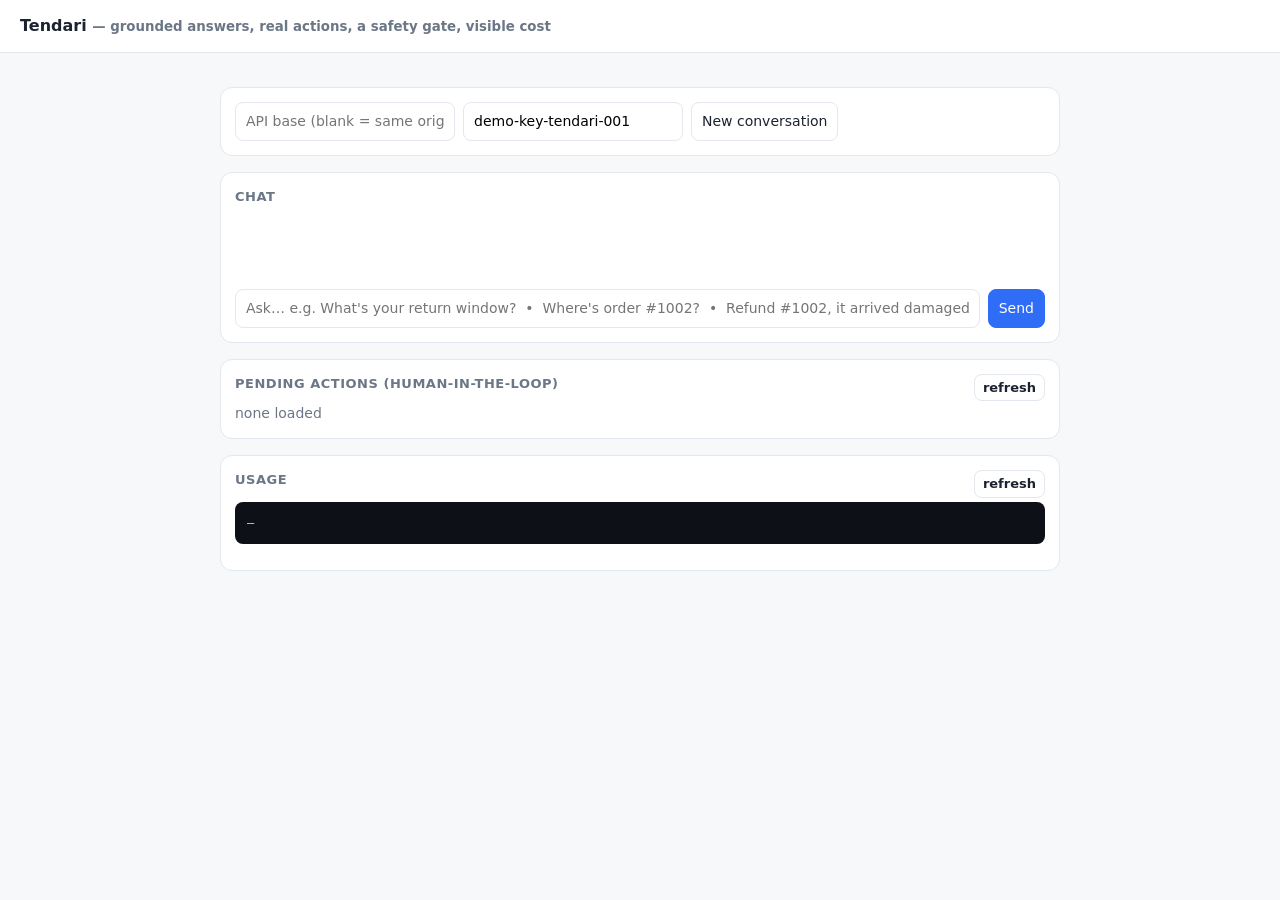
==== app/static/index.html @ 52199aa4 "M6: observability, tests, deploy — GET /v1/tools + GET /v1/usage, demo page, deploy config Completes" ====
<!doctype html>
<html lang="en">
<head>
<meta charset="utf-8" />
<meta name="viewport" content="width=device-width, initial-scale=1" />
<title>Tendari — demo console</title>
<style>
  :root { --fg:#1c2330; --mut:#6b7686; --line:#e3e7ee; --accent:#2f6df6; --bg:#f7f8fa; }
  * { box-sizing: border-box; }
  body { font:14px/1.5 ui-sans-serif,system-ui,-apple-system,Segoe UI,Roboto,sans-serif;
         margin:0; color:var(--fg); background:var(--bg); }
  header { padding:14px 20px; border-bottom:1px solid var(--line); background:#fff; }
  header h1 { font-size:16px; margin:0; } header small { color:var(--mut); }
  main { max-width:880px; margin:0 auto; padding:18px 20px 60px; }
  .row { display:flex; gap:8px; flex-wrap:wrap; align-items:center; }
  input,button { font:inherit; padding:8px 10px; border:1px solid var(--line); border-radius:8px; }
  input { background:#fff; } input[type=text]{ flex:1; min-width:160px; }
  button { background:var(--accent); color:#fff; border-color:var(--accent); cursor:pointer; }
  button.ghost { background:#fff; color:var(--fg); border-color:var(--line); }
  button:disabled { opacity:.5; cursor:default; }
  .card { background:#fff; border:1px solid var(--line); border-radius:12px; padding:14px; margin-top:16px; }
  .card h2 { font-size:13px; text-transform:uppercase; letter-spacing:.04em; color:var(--mut); margin:0 0 10px; }
  #log { display:flex; flex-direction:column; gap:10px; min-height:60px; }
  .msg { padding:9px 12px; border-radius:10px; max-width:85%; white-space:pre-wrap; }
  .me { align-self:flex-end; background:#eaf1ff; }
  .bot { align-self:flex-start; background:#f1f3f7; }
  .evt { align-self:flex-start; color:var(--mut); font-size:12px; font-family:ui-monospace,monospace; }
  pre { background:#0d1117; color:#c9d1d9; padding:12px; border-radius:8px; overflow:auto; font-size:12px; }
  .pa { border:1px solid var(--line); border-radius:8px; padding:8px 10px; margin-bottom:8px; }
  .pa .meta { color:var(--mut); font-size:12px; }
  .pa button { padding:4px 10px; font-size:12px; margin-left:6px; }
</style>
</head>
<body>
<header>
  <h1>Tendari <small>— grounded answers, real actions, a safety gate, visible cost</small></h1>
</header>
<main>
  <div class="card">
    <div class="row">
      <input id="base" type="text" value="" placeholder="API base (blank = same origin)" style="flex:0 0 220px" />
      <input id="key" type="text" value="demo-key-tendari-001" placeholder="API key" style="flex:0 0 220px" />
      <button class="ghost" onclick="newConvo()">New conversation</button>
    </div>
  </div>

  <div class="card">
    <h2>Chat</h2>
    <div id="log"></div>
    <div class="row" style="margin-top:12px">
      <input id="q" type="text" placeholder="Ask… e.g. What's your return window?  •  Where's order #1002?  •  Refund #1002, it arrived damaged"
             onkeydown="if(event.key==='Enter')send()" />
      <button id="sendBtn" onclick="send()">Send</button>
    </div>
  </div>

  <div class="card">
    <h2>Pending actions (human-in-the-loop) <button class="ghost" style="float:right;padding:3px 8px" onclick="loadPending()">refresh</button></h2>
    <div id="pending"><span class="meta" style="color:#6b7686">none loaded</span></div>
  </div>

  <div class="card">
    <h2>Usage <button class="ghost" style="float:right;padding:3px 8px" onclick="loadUsage()">refresh</button></h2>
    <pre id="usage">—</pre>
  </div>
</main>

<script>
let convo = null;
const $ = id => document.getElementById(id);
const base = () => $('base').value.replace(/\/$/, '');
const hdrs = () => ({ 'Authorization': 'Bearer ' + $('key').value, 'Content-Type': 'application/json' });

function add(cls, text) {
  const d = document.createElement('div'); d.className = 'msg ' + cls; d.textContent = text;
  $('log').appendChild(d); d.scrollIntoView(); return d;
}

async function newConvo() {
  const r = await fetch(base() + '/v1/conversations', { method: 'POST', headers: hdrs(), body: '{}' });
  if (!r.ok) { add('evt', 'create failed: ' + r.status); return null; }
  convo = (await r.json()).id; add('evt', 'new conversation ' + convo); return convo;
}

async function send() {
  const q = $('q').value.trim(); if (!q) return;
  if (!convo && !(await newConvo())) return;
  $('q').value = ''; $('sendBtn').disabled = true;
  add('me', q);
  const bot = add('bot', ''); let text = '';
  try {
    const r = await fetch(base() + '/v1/conversations/' + convo + '/messages',
      { method: 'POST', headers: hdrs(), body: JSON.stringify({ content: q, stream: true }) });
    const reader = r.body.getReader(); const dec = new TextDecoder(); let buf = '';
    while (true) {
      const { value, done } = await reader.read(); if (done) break;
      buf += dec.decode(value, { stream: true });
      const frames = buf.split('\n\n'); buf = frames.pop();
      for (const f of frames) {
        let ev = 'message', data = '';
        for (const line of f.split('\n')) {
          if (line.startsWith('event:')) ev = line.slice(6).trim();
          else if (line.startsWith('data:')) data += line.slice(5).trim();
        }
        let p = {}; try { p = JSON.parse(data); } catch {}  // one guarded parse per frame
        if (ev === 'token') { text += p.text || ''; bot.textContent = text; }
        else if (ev === 'tool_call_start') add('evt', '→ tool ' + (p.tool || ''));
        else if (ev === 'tool_call_result') add('evt', '✓ ' + (p.tool || '') + ' ' + (p.status || ''));
        else if (ev === 'approval_required') { add('evt', '⏸ approval required — see pending actions'); loadPending(); }
        else if (ev === 'done') { loadUsage(); }
      }
    }
    if (!text) bot.textContent = '(no text returned)';
  } catch (e) { add('evt', 'stream error: ' + e); }
  $('sendBtn').disabled = false;
}

async function loadPending() {
  const box = $('pending'); box.innerHTML = '';
  const r = await fetch(base() + '/v1/pending-actions?status=pending_approval', { headers: hdrs() });
  const rows = r.ok ? await r.json() : [];
  if (!rows.length) { box.innerHTML = '<span class="meta">no pending actions</span>'; return; }
  for (const a of rows) {
    const d = document.createElement('div'); d.className = 'pa';
    // textContent (not innerHTML) — payload fields are model/user-controlled.
    const name = document.createElement('b'); name.textContent = a.action_type;
    const meta = document.createElement('span'); meta.className = 'meta';
    const pl = a.payload || {};
    meta.textContent = ` ${pl.order_number || ''} · ${pl.amount || ''} ${pl.currency || ''} · ${a.status}`;
    d.append(name, meta);
    const ok = document.createElement('button'); ok.textContent = 'approve';
    ok.onclick = () => act(a.id, 'approve');
    const no = document.createElement('button'); no.className = 'ghost'; no.textContent = 'reject';
    no.onclick = () => act(a.id, 'reject');
    d.append(ok, no); box.appendChild(d);
  }
}

async function act(id, what) {
  const r = await fetch(base() + '/v1/pending-actions/' + id + '/' + what, { method: 'POST', headers: hdrs() });
  const j = await r.json().catch(() => ({}));
  add('evt', `${what} → ${r.status} ${JSON.stringify(j)}`);
  loadPending();
}

async function loadUsage() {
  const r = await fetch(base() + '/v1/usage', { headers: hdrs() });
  $('usage').textContent = r.ok ? JSON.stringify(await r.json(), null, 2) : 'error ' + r.status;
}
</script>
</body>
</html>
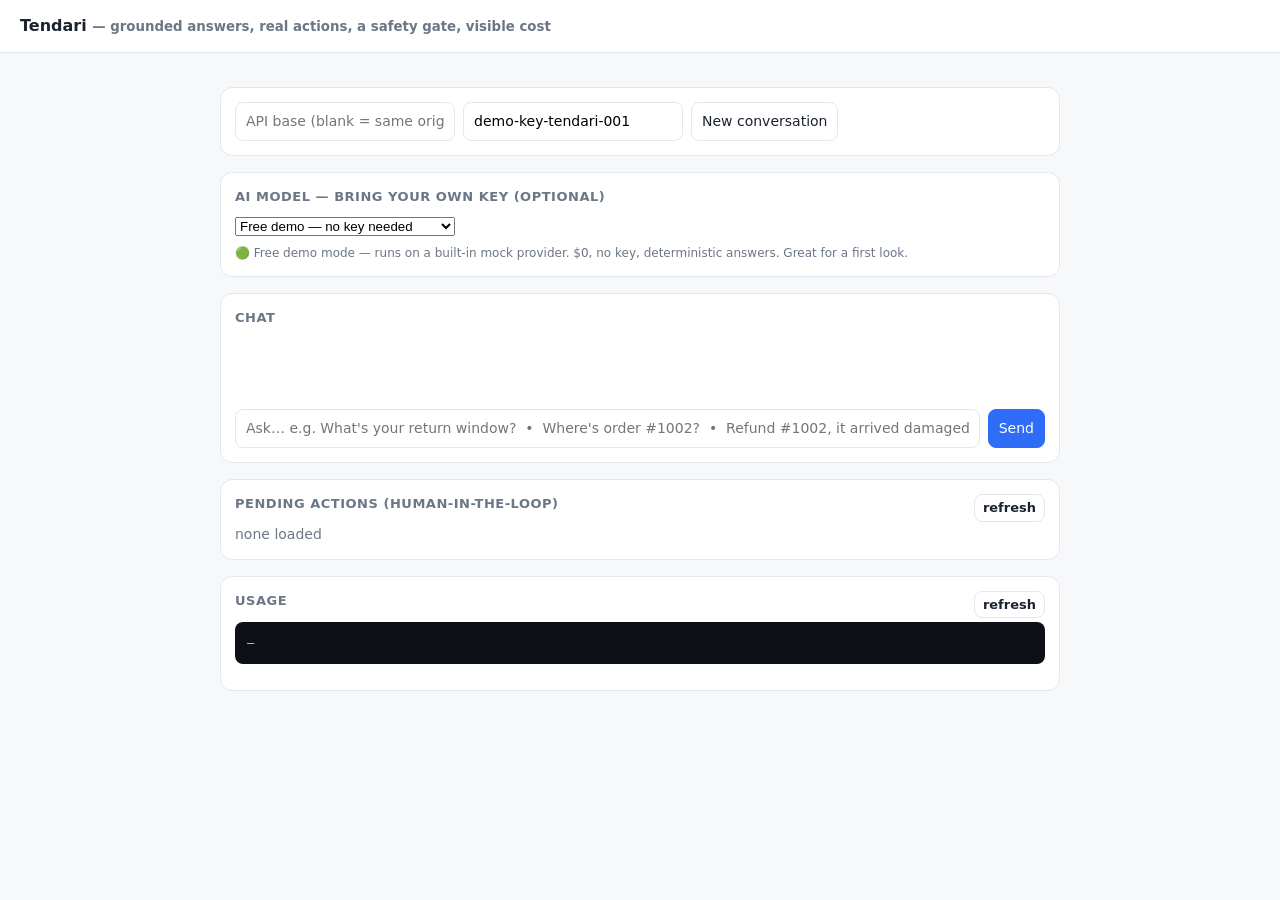
==== commit 117d229a: "feat(demo): bring-your-own-key so visitors run the agent on their own LLM key The public demo can no" ====
--- a/app/static/index.html
+++ b/app/static/index.html
@@ -39,9 +39,23 @@
   <div class="card">
     <div class="row">
       <input id="base" type="text" value="" placeholder="API base (blank = same origin)" style="flex:0 0 220px" />
-      <input id="key" type="text" value="demo-key-tendari-001" placeholder="API key" style="flex:0 0 220px" />
+      <input id="key" type="text" value="demo-key-tendari-001" placeholder="Workspace API key" style="flex:0 0 220px" />
       <button class="ghost" onclick="newConvo()">New conversation</button>
     </div>
+  </div>
+
+  <div class="card">
+    <h2>AI model — bring your own key (optional)</h2>
+    <div class="row">
+      <select id="provider" onchange="onProviderChange()" style="flex:0 0 220px">
+        <option value="mock">Free demo — no key needed</option>
+        <option value="anthropic">Anthropic — Claude (your key)</option>
+        <option value="openai">OpenAI — GPT (your key)</option>
+      </select>
+      <input id="llmkey" type="password" placeholder="Paste your provider API key" oninput="saveLlm()" style="flex:1; display:none" />
+      <button id="forgetKey" class="ghost" onclick="forgetLlm()" style="display:none">Forget key</button>
+    </div>
+    <div id="modeNote" class="meta" style="color:var(--mut); font-size:12px; margin-top:8px"></div>
   </div>
 
   <div class="card">
@@ -69,7 +83,65 @@
 let convo = null;
 const $ = id => document.getElementById(id);
 const base = () => $('base').value.replace(/\/$/, '');
-const hdrs = () => ({ 'Authorization': 'Bearer ' + $('key').value, 'Content-Type': 'application/json' });
+
+// ---- BYOK (bring your own key) -------------------------------------------
+// The provider key lives ONLY in this browser (localStorage) and is sent to
+// this server as a per-request header so it can relay the call. Never stored
+// server-side. Selecting "Free demo" sends no key — the agent uses the mock.
+function llmProvider() { return $('provider').value; }
+function llmKey() { return ($('llmkey').value || '').trim(); }
+
+function onProviderChange() {
+  const real = llmProvider() !== 'mock';
+  $('llmkey').style.display = real ? '' : 'none';
+  $('forgetKey').style.display = real && llmKey() ? '' : 'none';
+  localStorage.setItem('tendari.provider', llmProvider());
+  renderMode();
+}
+
+function saveLlm() {
+  localStorage.setItem('tendari.llmkey', llmKey());
+  $('forgetKey').style.display = llmKey() ? '' : 'none';
+  renderMode();
+}
+
+function forgetLlm() {
+  $('llmkey').value = '';
+  localStorage.removeItem('tendari.llmkey');
+  saveLlm();
+}
+
+function renderMode() {
+  const note = $('modeNote');
+  if (llmProvider() === 'mock') {
+    note.textContent = '🟢 Free demo mode — runs on a built-in mock provider. $0, no key, deterministic answers. Great for a first look.';
+  } else if (!llmKey()) {
+    const name = llmProvider() === 'anthropic' ? 'Anthropic' : 'OpenAI';
+    note.textContent = `🔑 Paste your ${name} API key above to drive the agent with a real model. Falls back to the free mock until you do.`;
+  } else {
+    const name = llmProvider() === 'anthropic' ? 'Claude (Anthropic)' : 'GPT (OpenAI)';
+    note.textContent = `✅ Using YOUR key — answers come from ${name}, billed to your account. The key stays in this browser and is only relayed to call the provider; it is never stored or logged server-side.`;
+  }
+}
+
+function restoreLlm() {
+  $('provider').value = localStorage.getItem('tendari.provider') || 'mock';
+  $('llmkey').value = localStorage.getItem('tendari.llmkey') || '';
+  onProviderChange();
+}
+
+const hdrs = () => {
+  const h = { 'Authorization': 'Bearer ' + $('key').value, 'Content-Type': 'application/json' };
+  // Only attach BYOK headers when a real provider + key are set; otherwise the
+  // server uses its default (free mock) provider.
+  if (llmProvider() !== 'mock' && llmKey()) {
+    h['X-LLM-Provider'] = llmProvider();
+    h['X-LLM-Api-Key'] = llmKey();
+  }
+  return h;
+};
+
+restoreLlm();
 
 function add(cls, text) {
   const d = document.createElement('div'); d.className = 'msg ' + cls; d.textContent = text;
@@ -95,10 +167,11 @@
     while (true) {
       const { value, done } = await reader.read(); if (done) break;
       buf += dec.decode(value, { stream: true });
-      const frames = buf.split('\n\n'); buf = frames.pop();
+      // SSE frames are separated by a blank line — tolerate \n\n, \r\n\r\n, or \r\r.
+      const frames = buf.split(/\r\n\r\n|\r\r|\n\n/); buf = frames.pop();
       for (const f of frames) {
         let ev = 'message', data = '';
-        for (const line of f.split('\n')) {
+        for (const line of f.split(/\r\n|\r|\n/)) {
           if (line.startsWith('event:')) ev = line.slice(6).trim();
           else if (line.startsWith('data:')) data += line.slice(5).trim();
         }
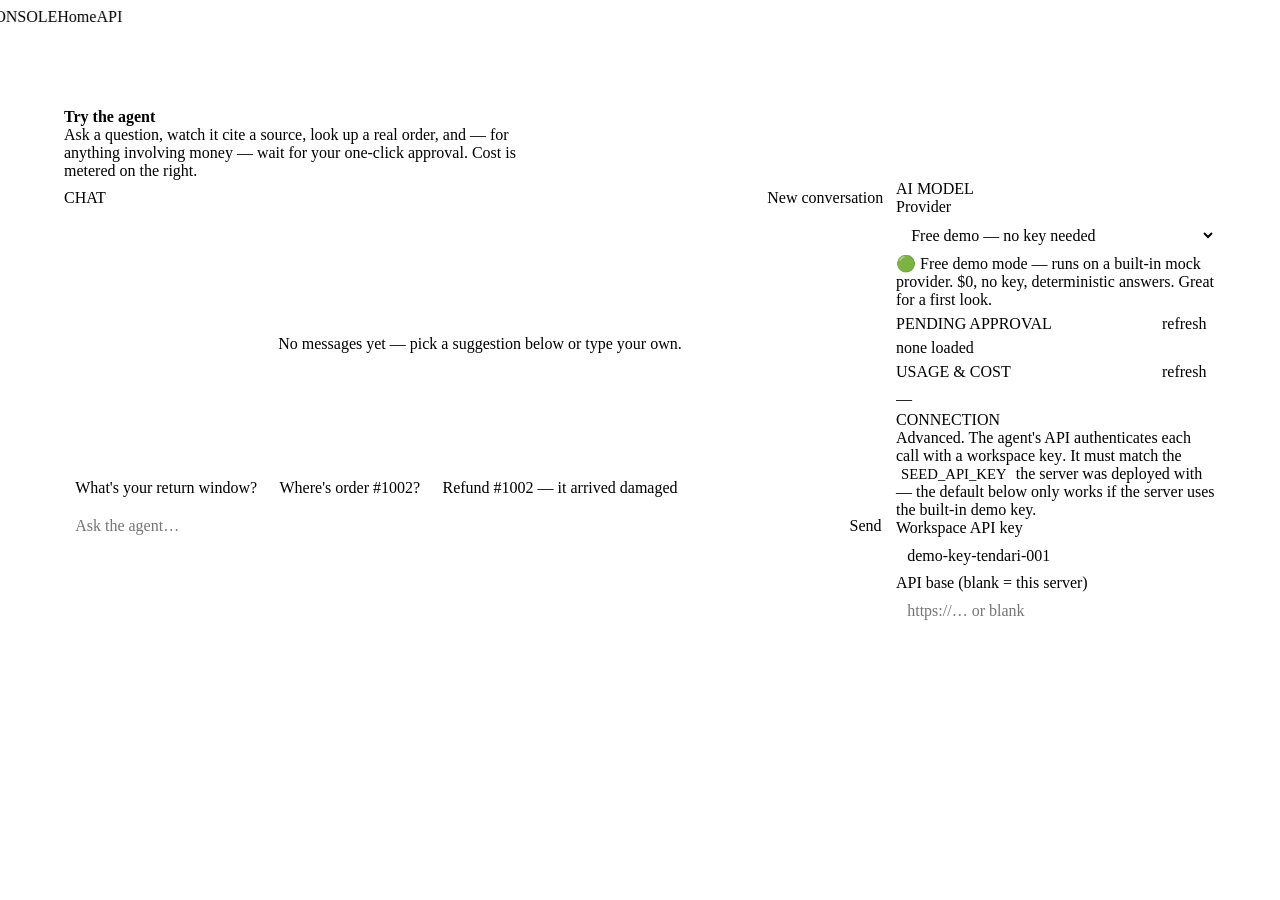
==== commit 018eb570: "fix(demo): explain the workspace key and surface 401s clearly A 401 (workspace key not matching the " ====
--- a/app/static/index.html
+++ b/app/static/index.html
@@ -4,78 +4,204 @@
 <meta charset="utf-8" />
 <meta name="viewport" content="width=device-width, initial-scale=1" />
 <title>Tendari — demo console</title>
+<link rel="preconnect" href="https://fonts.googleapis.com" />
+<link rel="preconnect" href="https://fonts.gstatic.com" crossorigin />
+<link href="https://fonts.googleapis.com/css2?family=Geist:wght@400;500;600;700&family=Geist+Mono:wght@400;500&display=swap" rel="stylesheet" />
+<link rel="stylesheet" href="/static/tokens.css" />
 <style>
-  :root { --fg:#1c2330; --mut:#6b7686; --line:#e3e7ee; --accent:#2f6df6; --bg:#f7f8fa; }
-  * { box-sizing: border-box; }
-  body { font:14px/1.5 ui-sans-serif,system-ui,-apple-system,Segoe UI,Roboto,sans-serif;
-         margin:0; color:var(--fg); background:var(--bg); }
-  header { padding:14px 20px; border-bottom:1px solid var(--line); background:#fff; }
-  header h1 { font-size:16px; margin:0; } header small { color:var(--mut); }
-  main { max-width:880px; margin:0 auto; padding:18px 20px 60px; }
-  .row { display:flex; gap:8px; flex-wrap:wrap; align-items:center; }
-  input,button { font:inherit; padding:8px 10px; border:1px solid var(--line); border-radius:8px; }
-  input { background:#fff; } input[type=text]{ flex:1; min-width:160px; }
-  button { background:var(--accent); color:#fff; border-color:var(--accent); cursor:pointer; }
-  button.ghost { background:#fff; color:var(--fg); border-color:var(--line); }
-  button:disabled { opacity:.5; cursor:default; }
-  .card { background:#fff; border:1px solid var(--line); border-radius:12px; padding:14px; margin-top:16px; }
-  .card h2 { font-size:13px; text-transform:uppercase; letter-spacing:.04em; color:var(--mut); margin:0 0 10px; }
-  #log { display:flex; flex-direction:column; gap:10px; min-height:60px; }
-  .msg { padding:9px 12px; border-radius:10px; max-width:85%; white-space:pre-wrap; }
-  .me { align-self:flex-end; background:#eaf1ff; }
-  .bot { align-self:flex-start; background:#f1f3f7; }
-  .evt { align-self:flex-start; color:var(--mut); font-size:12px; font-family:ui-monospace,monospace; }
-  pre { background:#0d1117; color:#c9d1d9; padding:12px; border-radius:8px; overflow:auto; font-size:12px; }
-  .pa { border:1px solid var(--line); border-radius:8px; padding:8px 10px; margin-bottom:8px; }
-  .pa .meta { color:var(--mut); font-size:12px; }
-  .pa button { padding:4px 10px; font-size:12px; margin-left:6px; }
+/* Hallmark · genre: modern-minimal · theme: Quiet · component-scope: demo console
+ * tone: technical · nav: N5 floating pill · pre-emit critique: P5 H4 E5 S5 R5 V4
+ */
+* { box-sizing: border-box; }
+html, body { overflow-x: clip; }
+body {
+  margin: 0; font-family: var(--font-body); font-size: var(--text-md);
+  line-height: var(--leading-body); color: var(--color-ink); background: var(--color-paper);
+  -webkit-font-smoothing: antialiased;
+}
+h1, h2 { font-family: var(--font-display); letter-spacing: var(--tracking-tight); line-height: var(--leading-tight); margin: 0; }
+p { margin: 0; }
+a { color: var(--color-accent); }
+.wrap { width: min(72rem, 100% - 2rem); margin-inline: auto; }
+.mono { font-family: var(--font-mono); }
+
+/* nav · floating pill */
+.nav {
+  position: fixed; inset: var(--space-md) auto auto 50%; transform: translateX(-50%);
+  display: inline-flex; align-items: center; gap: var(--space-lg);
+  padding: 0.5rem 0.6rem 0.5rem 1rem;
+  background: color-mix(in oklch, var(--color-paper) 80%, transparent);
+  backdrop-filter: blur(14px) saturate(120%);
+  border: var(--rule-hair) solid var(--color-rule); border-radius: var(--radius-pill);
+  box-shadow: var(--shadow-pill); z-index: 30; max-width: calc(100% - 1.5rem);
+}
+.nav__mark { font-family: var(--font-mono); font-weight: 500; font-size: var(--text-sm); text-decoration: none; color: var(--color-ink); white-space: nowrap; }
+.nav__mark b { color: var(--color-accent); }
+.nav__tag { font-family: var(--font-mono); font-size: var(--text-xs); letter-spacing: var(--tracking-wide); text-transform: uppercase; color: var(--color-ink-mute); }
+.nav__links { display: flex; gap: var(--space-md); list-style: none; margin: 0; padding: 0; }
+.nav__links a { font-size: var(--text-sm); color: var(--color-ink-soft); text-decoration: none; white-space: nowrap; }
+.nav__links a:hover { color: var(--color-ink); }
+@media (max-width: 38rem) { .nav__links { display: none; } }
+
+main { padding-top: clamp(5.5rem, 12vh, 7rem); padding-bottom: var(--space-2xl); }
+.lede { margin-bottom: var(--space-lg); }
+.lede h1 { font-size: var(--text-2xl); }
+.lede p { margin-top: var(--space-xs); color: var(--color-ink-soft); max-width: 60ch; }
+
+.console { display: grid; grid-template-columns: minmax(0, 1fr) 20rem; gap: var(--space-lg); align-items: start; }
+@media (max-width: 58rem) { .console { grid-template-columns: minmax(0, 1fr); } }
+.side { display: grid; gap: var(--space-lg); }
+
+.card { background: var(--color-paper-2); border: var(--rule-hair) solid var(--color-rule); border-radius: var(--radius-lg); padding: var(--space-lg); }
+.card > h2 { font-family: var(--font-mono); font-size: var(--text-xs); font-weight: 500; letter-spacing: var(--tracking-wide); text-transform: uppercase; color: var(--color-ink-mute); margin-bottom: var(--space-md); display: flex; align-items: center; justify-content: space-between; gap: var(--space-sm); }
+
+/* inputs + buttons */
+label { display: block; font-size: var(--text-xs); color: var(--color-ink-mute); margin-bottom: var(--space-2xs); }
+input, select, textarea { font: inherit; width: 100%; padding: 0.6rem 0.7rem; color: var(--color-ink); background: var(--color-paper); border: var(--rule-hair) solid var(--color-rule-2); border-radius: var(--radius-sm); }
+input:focus-visible, select:focus-visible, textarea:focus-visible { outline: 2px solid var(--color-focus); outline-offset: 1px; border-color: transparent; }
+.field + .field { margin-top: var(--space-sm); }
+.btn { display: inline-flex; align-items: center; justify-content: center; gap: 0.4em; white-space: nowrap; font: inherit; font-size: var(--text-sm); font-weight: 500; padding: 0.55rem 0.9rem; min-height: 44px; border-radius: var(--radius-pill); border: var(--rule-hair) solid transparent; cursor: pointer; transition: transform var(--dur-micro) var(--ease-out), background var(--dur-micro) var(--ease-out); }
+.btn:focus-visible { outline: 2px solid var(--color-focus); outline-offset: 2px; }
+.btn--fill { background: var(--color-accent); color: var(--color-on-accent); }
+.btn--fill:hover { transform: translateY(-1px); background: var(--color-accent-press); }
+.btn--fill:active { transform: translateY(0); }
+.btn--fill:disabled { opacity: 0.5; cursor: default; transform: none; }
+.btn--ghost { background: var(--color-paper); color: var(--color-ink); border-color: var(--color-rule-2); }
+.btn--ghost:hover { transform: translateY(-1px); background: var(--color-paper-2); }
+.btn--ghost:active { transform: translateY(0); }
+.btn--block { width: 100%; margin-top: var(--space-sm); }
+
+/* chat */
+.chat { padding: 0; overflow: hidden; }
+.chat__head { padding: var(--space-md) var(--space-lg); border-bottom: var(--rule-hair) solid var(--color-rule); display: flex; align-items: center; justify-content: space-between; gap: var(--space-sm); }
+.chat__head h2 { font-family: var(--font-mono); font-size: var(--text-xs); font-weight: 500; letter-spacing: var(--tracking-wide); text-transform: uppercase; color: var(--color-ink-mute); }
+#log { display: flex; flex-direction: column; gap: var(--space-sm); min-height: 16rem; max-height: 52vh; overflow-y: auto; padding: var(--space-lg); }
+.msg { padding: 0.6rem 0.85rem; border-radius: var(--radius-md); max-width: 86%; white-space: pre-wrap; font-size: var(--text-sm); line-height: var(--leading-snug); overflow-wrap: anywhere; }
+.msg.me { align-self: flex-end; background: var(--color-accent-wash); border: var(--rule-hair) solid color-mix(in oklch, var(--color-accent) 22%, transparent); }
+.msg.bot { align-self: flex-start; background: var(--color-paper-3); }
+.msg.evt { align-self: flex-start; max-width: 100%; color: var(--color-ink-mute); font-family: var(--font-mono); font-size: var(--text-xs); background: none; padding: 0.1rem 0.2rem; }
+.empty { color: var(--color-ink-mute); font-size: var(--text-sm); align-self: center; margin: auto; text-align: center; }
+.chat__foot { padding: var(--space-md) var(--space-lg) var(--space-lg); border-top: var(--rule-hair) solid var(--color-rule); }
+.chips { display: flex; flex-wrap: wrap; gap: var(--space-xs); margin-bottom: var(--space-sm); }
+.chip { font-family: var(--font-mono); font-size: var(--text-xs); color: var(--color-ink-soft); background: var(--color-paper); border: var(--rule-hair) solid var(--color-rule-2); border-radius: var(--radius-pill); padding: 0.35rem 0.7rem; min-height: 32px; cursor: pointer; transition: background var(--dur-micro) var(--ease-out), color var(--dur-micro) var(--ease-out); }
+.chip:hover { background: var(--color-paper-3); color: var(--color-ink); }
+.chip:focus-visible { outline: 2px solid var(--color-focus); outline-offset: 2px; }
+.composer { display: flex; gap: var(--space-sm); }
+.composer input { flex: 1; min-width: 0; }
+
+/* helper text + auth notice */
+.hint { font-size: var(--text-xs); line-height: var(--leading-snug); color: var(--color-ink-mute); margin: 0 0 var(--space-md); }
+.hint b { color: var(--color-ink-soft); font-weight: 500; }
+code { font-family: var(--font-mono); font-size: 0.92em; background: var(--color-paper); border: var(--rule-hair) solid var(--color-rule); border-radius: var(--radius-sm); padding: 0.05rem 0.32rem; }
+.notice { margin-bottom: var(--space-lg); padding: var(--space-md) var(--space-lg); border-radius: var(--radius-md); border: var(--rule-hair) solid color-mix(in oklch, var(--color-accent) 45%, var(--color-rule)); background: var(--color-accent-wash); color: var(--color-ink); font-size: var(--text-sm); line-height: var(--leading-snug); }
+.notice b { font-weight: 600; }
+.field--alert input { border-color: var(--color-accent); box-shadow: 0 0 0 3px var(--color-accent-wash); }
+
+/* mode note + select row */
+.modeNote { margin-top: var(--space-sm); font-size: var(--text-xs); line-height: var(--leading-snug); color: var(--color-ink-soft); }
+.forget { margin-top: var(--space-sm); background: none; border: none; color: var(--color-ink-mute); font: inherit; font-size: var(--text-xs); text-decoration: underline; text-underline-offset: 2px; cursor: pointer; padding: 0; }
+.forget:focus-visible { outline: 2px solid var(--color-focus); outline-offset: 2px; }
+
+/* pending actions */
+#pending .meta { color: var(--color-ink-mute); font-size: var(--text-sm); }
+.pa { border: var(--rule-hair) solid var(--color-rule); border-radius: var(--radius-md); padding: var(--space-sm) var(--space-md); margin-bottom: var(--space-sm); }
+.pa b { font-family: var(--font-mono); font-size: var(--text-sm); }
+.pa .meta { display: block; color: var(--color-ink-mute); font-size: var(--text-xs); margin: var(--space-2xs) 0 var(--space-sm); }
+.pa button { font: inherit; font-size: var(--text-xs); font-weight: 500; padding: 0.35rem 0.8rem; min-height: 36px; border-radius: var(--radius-pill); border: var(--rule-hair) solid transparent; cursor: pointer; background: var(--color-good); color: var(--color-on-accent); margin-right: var(--space-xs); }
+.pa button.ghost { background: var(--color-paper); color: var(--color-ink-soft); border-color: var(--color-rule-2); }
+.pa button:focus-visible { outline: 2px solid var(--color-focus); outline-offset: 2px; }
+
+#usage { font-family: var(--font-mono); font-size: var(--text-xs); line-height: 1.5; color: var(--color-ink-soft); background: var(--color-paper); border: var(--rule-hair) solid var(--color-rule); border-radius: var(--radius-sm); padding: var(--space-md); margin: 0; overflow: auto; max-height: 16rem; }
+
+@media (prefers-reduced-motion: reduce) {
+  *, *::before, *::after { transition-duration: 1ms !important; animation-duration: 1ms !important; }
+}
 </style>
 </head>
 <body>
-<header>
-  <h1>Tendari <small>— grounded answers, real actions, a safety gate, visible cost</small></h1>
-</header>
-<main>
-  <div class="card">
-    <div class="row">
-      <input id="base" type="text" value="" placeholder="API base (blank = same origin)" style="flex:0 0 220px" />
-      <input id="key" type="text" value="demo-key-tendari-001" placeholder="Workspace API key" style="flex:0 0 220px" />
-      <button class="ghost" onclick="newConvo()">New conversation</button>
-    </div>
+
+<nav class="nav" aria-label="Primary">
+  <a class="nav__mark" href="/">tendari<b>·</b></a>
+  <span class="nav__tag">demo console</span>
+  <ul class="nav__links">
+    <li><a href="/">Home</a></li>
+    <li><a href="/docs">API</a></li>
+  </ul>
+</nav>
+
+<main class="wrap">
+  <div class="lede">
+    <h1>Try the agent</h1>
+    <p>Ask a question, watch it cite a source, look up a real order, and — for anything involving money — wait for your one-click approval. Cost is metered on the right.</p>
   </div>
 
-  <div class="card">
-    <h2>AI model — bring your own key (optional)</h2>
-    <div class="row">
-      <select id="provider" onchange="onProviderChange()" style="flex:0 0 220px">
-        <option value="mock">Free demo — no key needed</option>
-        <option value="anthropic">Anthropic — Claude (your key)</option>
-        <option value="openai">OpenAI — GPT (your key)</option>
-      </select>
-      <input id="llmkey" type="password" placeholder="Paste your provider API key" oninput="saveLlm()" style="flex:1; display:none" />
-      <button id="forgetKey" class="ghost" onclick="forgetLlm()" style="display:none">Forget key</button>
-    </div>
-    <div id="modeNote" class="meta" style="color:var(--mut); font-size:12px; margin-top:8px"></div>
-  </div>
-
-  <div class="card">
-    <h2>Chat</h2>
-    <div id="log"></div>
-    <div class="row" style="margin-top:12px">
-      <input id="q" type="text" placeholder="Ask… e.g. What's your return window?  •  Where's order #1002?  •  Refund #1002, it arrived damaged"
-             onkeydown="if(event.key==='Enter')send()" />
-      <button id="sendBtn" onclick="send()">Send</button>
-    </div>
-  </div>
-
-  <div class="card">
-    <h2>Pending actions (human-in-the-loop) <button class="ghost" style="float:right;padding:3px 8px" onclick="loadPending()">refresh</button></h2>
-    <div id="pending"><span class="meta" style="color:#6b7686">none loaded</span></div>
-  </div>
-
-  <div class="card">
-    <h2>Usage <button class="ghost" style="float:right;padding:3px 8px" onclick="loadUsage()">refresh</button></h2>
-    <pre id="usage">—</pre>
+  <div id="notice" class="notice" role="alert" hidden></div>
+
+  <div class="console">
+    <!-- main chat -->
+    <section class="card chat" aria-label="Chat">
+      <div class="chat__head">
+        <h2>Chat</h2>
+        <button class="btn btn--ghost" style="min-height:36px;padding:0.4rem 0.8rem;font-size:var(--text-xs)" onclick="newConvo()">New conversation</button>
+      </div>
+      <div id="log">
+        <p class="empty">No messages yet — pick a suggestion below or type your own.</p>
+      </div>
+      <div class="chat__foot">
+        <div class="chips" aria-label="Example questions">
+          <button class="chip" onclick="ask(this.textContent)">What's your return window?</button>
+          <button class="chip" onclick="ask(this.textContent)">Where's order #1002?</button>
+          <button class="chip" onclick="ask(this.textContent)">Refund #1002 — it arrived damaged</button>
+        </div>
+        <div class="composer">
+          <input id="q" type="text" placeholder="Ask the agent…" onkeydown="if(event.key==='Enter')send()" aria-label="Your message" />
+          <button id="sendBtn" class="btn btn--fill" onclick="send()">Send</button>
+        </div>
+      </div>
+    </section>
+
+    <!-- sidebar -->
+    <aside class="side">
+      <section class="card" aria-label="AI model">
+        <h2>AI model</h2>
+        <div class="field">
+          <label for="provider">Provider</label>
+          <select id="provider" onchange="onProviderChange()">
+            <option value="mock">Free demo — no key needed</option>
+            <option value="anthropic">Anthropic — Claude (your key)</option>
+            <option value="openai">OpenAI — GPT (your key)</option>
+          </select>
+        </div>
+        <div class="field">
+          <input id="llmkey" type="password" placeholder="Paste your provider API key" oninput="saveLlm()" aria-label="Your provider API key" style="display:none" />
+        </div>
+        <button id="forgetKey" class="forget" onclick="forgetLlm()" style="display:none">Forget key</button>
+        <p id="modeNote" class="modeNote"></p>
+      </section>
+
+      <section class="card" aria-label="Pending actions">
+        <h2>Pending approval <button class="btn btn--ghost" style="min-height:30px;padding:0.25rem 0.6rem;font-size:var(--text-xs)" onclick="loadPending()">refresh</button></h2>
+        <div id="pending"><span class="meta">none loaded</span></div>
+      </section>
+
+      <section class="card" aria-label="Usage and cost">
+        <h2>Usage &amp; cost <button class="btn btn--ghost" style="min-height:30px;padding:0.25rem 0.6rem;font-size:var(--text-xs)" onclick="loadUsage()">refresh</button></h2>
+        <pre id="usage">—</pre>
+      </section>
+
+      <section class="card" aria-label="Connection">
+        <h2>Connection</h2>
+        <p class="hint">Advanced. The agent's API authenticates each call with a <b>workspace key</b>. It must match the <code>SEED_API_KEY</code> the server was deployed with — the default below only works if the server uses the built-in demo key.</p>
+        <div class="field">
+          <label for="key">Workspace API key</label>
+          <input id="key" type="text" value="demo-key-tendari-001" oninput="clearKeyAlert()" />
+        </div>
+        <div class="field">
+          <label for="base">API base <span style="color:var(--color-ink-mute)">(blank = this server)</span></label>
+          <input id="base" type="text" value="" placeholder="https://… or blank" />
+        </div>
+      </section>
+    </aside>
   </div>
 </main>
 
@@ -143,14 +269,41 @@
 
 restoreLlm();
 
+// ---- auth notice ---------------------------------------------------------
+// Every API call carries the workspace key (Authorization: Bearer …). A 401
+// means that key doesn't match this server's SEED_API_KEY — surface a clear,
+// actionable message instead of a raw status code.
+const AUTH_HELP =
+  '<b>Authentication failed (401).</b> The <b>Workspace API key</b> in the ' +
+  'Connection panel doesn’t match this server. Paste the value the server ' +
+  'was deployed with as <code>SEED_API_KEY</code> — or set ' +
+  '<code>SEED_API_KEY</code> to <code>demo-key-tendari-001</code> to use the ' +
+  'built-in default.';
+function showNotice(html) { const n = $('notice'); n.innerHTML = html; n.hidden = false; n.scrollIntoView({ block: 'nearest' }); }
+function hideNotice() { $('notice').hidden = true; }
+function flagAuth() { $('key').closest('.field').classList.add('field--alert'); $('key').focus(); $('key').select(); }
+function clearKeyAlert() { $('key').closest('.field').classList.remove('field--alert'); hideNotice(); }
+
+// Clear the empty-state placeholder the first time a real message lands.
+function clearEmpty() { const e = $('log').querySelector('.empty'); if (e) e.remove(); }
+
 function add(cls, text) {
+  clearEmpty();
   const d = document.createElement('div'); d.className = 'msg ' + cls; d.textContent = text;
   $('log').appendChild(d); d.scrollIntoView(); return d;
 }
 
+// Suggested-question chip → fills the composer and sends.
+function ask(text) { $('q').value = text; send(); }
+
 async function newConvo() {
   const r = await fetch(base() + '/v1/conversations', { method: 'POST', headers: hdrs(), body: '{}' });
-  if (!r.ok) { add('evt', 'create failed: ' + r.status); return null; }
+  if (!r.ok) {
+    if (r.status === 401) { showNotice(AUTH_HELP); flagAuth(); add('evt', 'create failed: 401 — see the note above'); }
+    else add('evt', 'create failed: ' + r.status);
+    return null;
+  }
+  hideNotice();
   convo = (await r.json()).id; add('evt', 'new conversation ' + convo); return convo;
 }
 
@@ -218,7 +371,9 @@
 
 async function loadUsage() {
   const r = await fetch(base() + '/v1/usage', { headers: hdrs() });
-  $('usage').textContent = r.ok ? JSON.stringify(await r.json(), null, 2) : 'error ' + r.status;
+  if (r.ok) { $('usage').textContent = JSON.stringify(await r.json(), null, 2); hideNotice(); }
+  else if (r.status === 401) { $('usage').textContent = '401 — workspace key doesn’t match this server (see the note above).'; showNotice(AUTH_HELP); flagAuth(); }
+  else { $('usage').textContent = 'error ' + r.status; }
 }
 </script>
 </body>
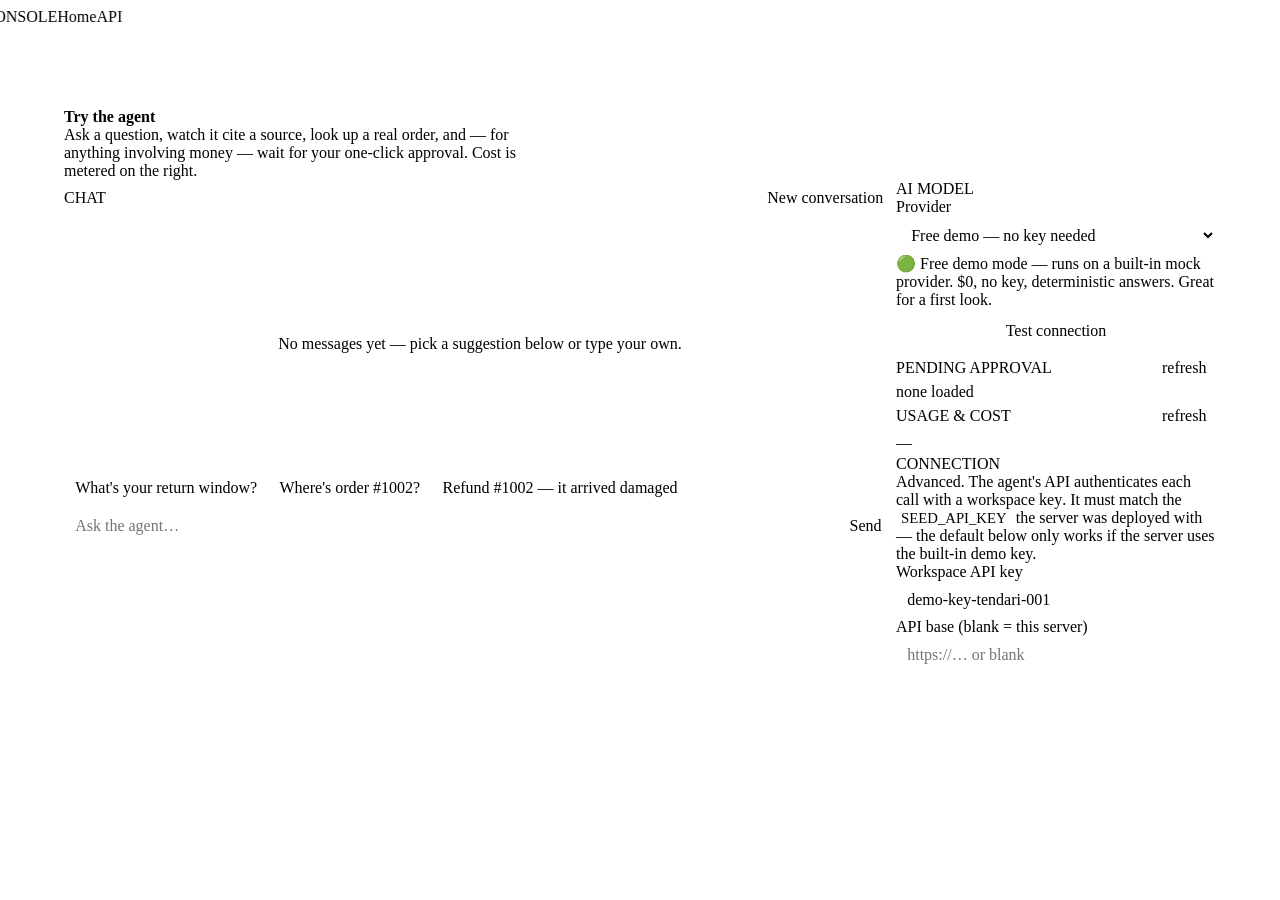
==== commit 0e82e1c9: "feat(demo): add a connection test to the AI Model card A "Test connection" button hits GET /v1/me (t" ====
--- a/app/static/index.html
+++ b/app/static/index.html
@@ -101,6 +101,10 @@
 .modeNote { margin-top: var(--space-sm); font-size: var(--text-xs); line-height: var(--leading-snug); color: var(--color-ink-soft); }
 .forget { margin-top: var(--space-sm); background: none; border: none; color: var(--color-ink-mute); font: inherit; font-size: var(--text-xs); text-decoration: underline; text-underline-offset: 2px; cursor: pointer; padding: 0; }
 .forget:focus-visible { outline: 2px solid var(--color-focus); outline-offset: 2px; }
+.testStatus { margin: var(--space-sm) 0 0; font-size: var(--text-xs); line-height: var(--leading-snug); }
+.testStatus.pending { color: var(--color-ink-mute); }
+.testStatus.ok { color: var(--color-good); }
+.testStatus.err { color: var(--color-danger); }
 
 /* pending actions */
 #pending .meta { color: var(--color-ink-mute); font-size: var(--text-sm); }
@@ -177,6 +181,8 @@
         </div>
         <button id="forgetKey" class="forget" onclick="forgetLlm()" style="display:none">Forget key</button>
         <p id="modeNote" class="modeNote"></p>
+        <button id="testBtn" class="btn btn--ghost btn--block" onclick="testConnection()">Test connection</button>
+        <p id="testStatus" class="testStatus" hidden></p>
       </section>
 
       <section class="card" aria-label="Pending actions">
@@ -283,6 +289,39 @@
 function hideNotice() { $('notice').hidden = true; }
 function flagAuth() { $('key').closest('.field').classList.add('field--alert'); $('key').focus(); $('key').select(); }
 function clearKeyAlert() { $('key').closest('.field').classList.remove('field--alert'); hideNotice(); }
+
+// ---- connection test -----------------------------------------------------
+// Hits GET /v1/me — the server's auth smoke test. Confirms the API is
+// reachable AND the workspace key is valid before the visitor sends anything.
+// (The provider key, if any, can't be pre-validated without a billable call.)
+function setTest(cls, html) { const s = $('testStatus'); s.className = 'testStatus ' + cls; s.innerHTML = html; s.hidden = false; }
+
+async function testConnection() {
+  const btn = $('testBtn'); btn.disabled = true;
+  setTest('pending', 'Testing connection…');
+  try {
+    const r = await fetch(base() + '/v1/me', { headers: hdrs() });
+    if (r.ok) {
+      const me = await r.json();
+      const esc = s => String(s).replace(/[&<>"]/g, c => ({ '&': '&amp;', '<': '&lt;', '>': '&gt;', '"': '&quot;' }[c]));
+      const name = esc((me && me.name) ? me.name : 'workspace');
+      let model;
+      if (llmProvider() === 'mock') model = 'Free mock — no key, $0.';
+      else if (!llmKey()) model = `No ${llmProvider()} key yet → still using the free mock.`;
+      else model = `Your ${llmProvider()} key is set; it’s used on send (not pre-billed by this test).`;
+      setTest('ok', `✓ Connected — workspace “${name}”.<br>${model}`);
+      clearKeyAlert();
+    } else if (r.status === 401) {
+      setTest('err', '✗ 401 — the workspace key doesn’t match this server. See the note above.');
+      showNotice(AUTH_HELP); flagAuth();
+    } else {
+      setTest('err', `✗ Server responded ${r.status}.`);
+    }
+  } catch (e) {
+    setTest('err', `✗ Couldn’t reach the API${base() ? ' at ' + base() : ''}. Check the API base in Connection.`);
+  }
+  btn.disabled = false;
+}
 
 // Clear the empty-state placeholder the first time a real message lands.
 function clearEmpty() { const e = $('log').querySelector('.empty'); if (e) e.remove(); }
